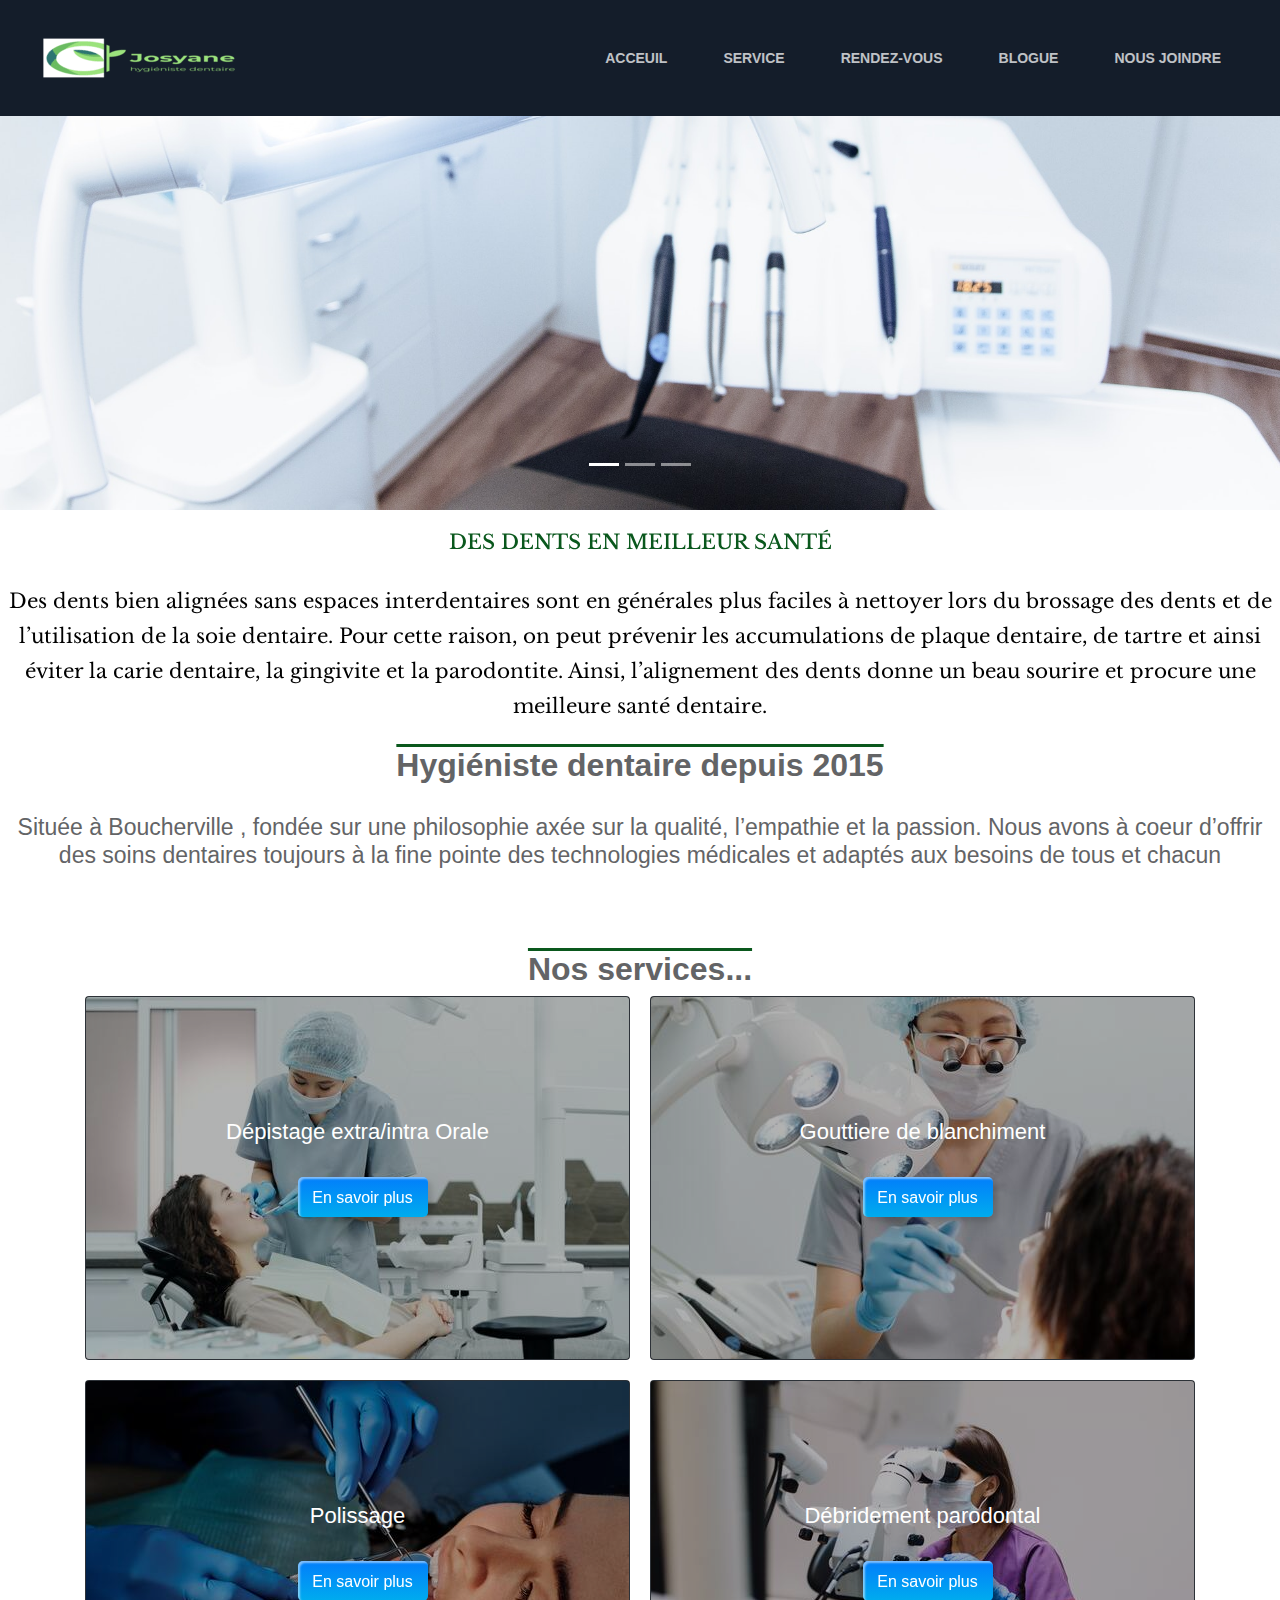
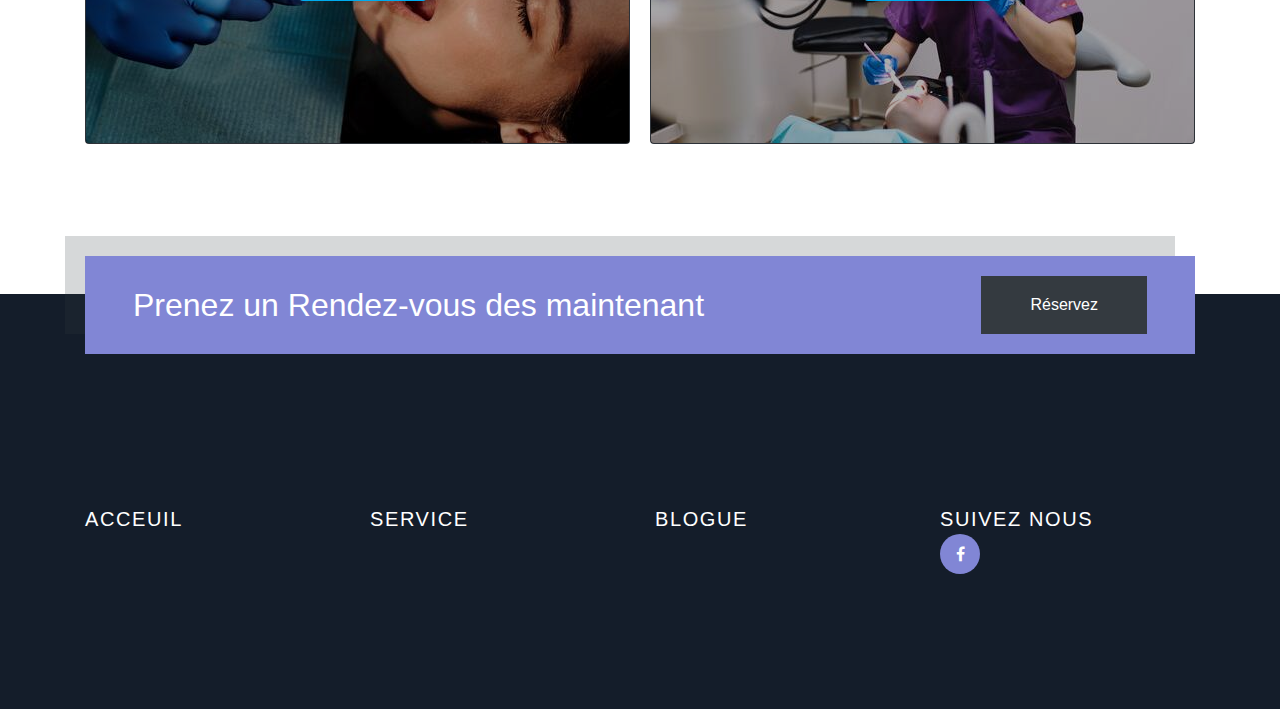
==== index.html @ 8e73596b "master" ====
<!DOCTYPE html>
<html lang="en">

<head>
    <meta charset="UTF-8">
    <meta http-equiv="X-UA-Compatible" content="IE=edge">
    <meta name="viewport" content="width=device-width, initial-scale=1.0">
    <link rel="preconnect" href="https://fonts.googleapis.com">
    <link rel="preconnect" href="https://fonts.gstatic.com" crossorigin>
    <link href="https://fonts.googleapis.com/css2?family=Libre+Baskerville:wght@700&display=swap" rel="stylesheet">
    <link rel="preconnect" href="https://fonts.googleapis.com">
    <link rel="preconnect" href="https://fonts.gstatic.com" crossorigin>
    <link
        href="https://fonts.googleapis.com/css2?family=Comfortaa&family=Libre+Baskerville:ital,wght@0,700;1,400&display=swap"
        rel="stylesheet">
    <link rel="stylesheet" href="https://cdn.jsdelivr.net/npm/bootstrap@4.4.1/dist/css/bootstrap.min.css"
        integrity="sha384-Vkoo8x4CGsO3+Hhxv8T/Q5PaXtkKtu6ug5TOeNV6gBiFeWPGFN9MuhOf23Q9Ifjh" crossorigin="anonymous">
    <link rel="stylesheet" href="./Projet.css">
    <link rel="stylesheet" href="https://cdnjs.cloudflare.com/ajax/libs/font-awesome/4.7.0/css/font-awesome.min.css">
    <script src="https://code.jquery.com/jquery-3.4.1.slim.min.js"
        integrity="sha384-J6qa4849blE2+poT4WnyKhv5vZF5SrPo0iEjwBvKU7imGFAV0wwj1yYfoRSJoZ+n" crossorigin="anonymous">
    </script>
    <script src="https://cdn.jsdelivr.net/npm/popper.js@1.16.0/dist/umd/popper.min.js"
        integrity="sha384-Q6E9RHvbIyZFJoft+2mJbHaEWldlvI9IOYy5n3zV9zzTtmI3UksdQRVvoxMfooAo" crossorigin="anonymous">
    </script>
    <script src="https://cdn.jsdelivr.net/npm/bootstrap@4.4.1/dist/js/bootstrap.min.js"
        integrity="sha384-wfSDF2E50Y2D1uUdj0O3uMBJnjuUD4Ih7YwaYd1iqfktj0Uod8GCExl3Og8ifwB6" crossorigin="anonymous">
    </script>
    <style>

    </style>
    <title>Josyane</title>


</head>

<body>
    <main>
        <nav class="navbar navbar-expand-md navbar-static-top" style="background-color: #141d2a;">
            <div class="container-fluid">
                <img src="./Logo/logo_transparent (3).png" alt="logo_transparent">

                <button class="navbar-toggler" type="button" data-toggle="collapse" data-target="#mynav">
                    <span id="Colo" class="navbar-toggler-icon my-toggler"></span></button>

                <div class="collapse navbar-collapse" id="mynav">
                    <ul class="navbar-nav ml-auto">
                        <li class="nav-item active">

                            <a class="nav-link text-light  nav-link-ltr effet " href="./index.html">Acceuil</a>
                        </li>
                        <li class="nav-item ">

                            <a class="nav-link text-light  nav-link-ltr effet" href="./services.html">Service</a>
                        </li>
                        <li class="nav-item">

                            <a class="nav-link text-light  nav-link-ltr effet" href="./rendezvous.html">Rendez-vous</a>
                        </li>
                        <li class="nav-item">

                            <a class="nav-link text-light  nav-link-ltr effet" href="./blogue.html">Blogue</a>
                        </li>
                        <li class="nav-item">

                            <a class="nav-link text-light nav-link-ltr effet" href="./contactez-nous.html">Nous
                                Joindre</a>
                        </li>
                    </ul>
                </div>
            </div>
        </nav>
    </main>




    <div class="carousel fade-carousel carousel-fade slide" data-ride="carousel" data-interval="6000" id="bs-carousel">

        <ol class="carousel-indicators capture">
            <li data-target="#bs-carousel" data-slide-to="0" class="active"></li>
            <li data-target="#bs-carousel" data-slide-to="1"></li>
            <li data-target="#bs-carousel" data-slide-to="2"></li>
        </ol>
        <div class="carousel-inner" style=" height: 600px;">
            <div class="carousel-item active">
                <img src="/image/pexels-daniel-frank-305567 (1).jpg" class="img-fluid ims" alt="Responsive image">
                <div class="carousel-caption d-md-block position fade-in" id="dima">
                    <h5 class="titre ">DES DENTS EN MEILLEUR SANTÉ</h5>
                    <p class="paragh"> Des dents bien alignées sans espaces interdentaires sont en générales plus
                        faciles à nettoyer lors du brossage des dents et de l’utilisation de la soie dentaire. Pour
                        cette raison, on peut prévenir les accumulations de plaque dentaire, de tartre et ainsi éviter
                        la carie dentaire, la gingivite et la parodontite. Ainsi, l’alignement des dents donne un beau
                        sourire et procure une meilleure santé dentaire.<br></p>
                    <button type="button" class="btn btn-success dimo">En savoir plus<br></button>
                </div>
            </div>
            <div class="carousel-item">
                <img src="./image/pexels-daniel-frank-305568_1950x600.jpg" class="d-block w-100 ims"
                    alt="Responsive image">
                <div class="carousel-caption  d-md-block position fade-in" id="dima1">
                    <h5 class="titre">DE MEILLEURS CAPACITÉS FONCTIONNELLES</h5>
                    <p class="paragh"> Le positionnement des dents affecte inévitablement la mastication et l’élocution.
                        De plus, si une dentition est fortement désalignée ou si la relation entre les deux mâchoires
                        est déséquilibrée, les capacités masticatoires sont souvent affectés.<br></p>
                    <button type="button" class="btn btn-success dimo ">En savoir plus<br></button>

                </div>
            </div>
            <div class="carousel-item">
                <img src="/image/pexels-ivan-babydov-7788357.jpg" class="d-block w-100 ims"
                    alt="Responsive image">
                <div class="carousel-caption  d-md-block position fade-in" id="dima2">
                    <h5 class="titre">MEILLEURE ESTIME PERSONNELLE</h5>
                    <p class="paragh">Les effets d’une bonne image de soi et de la confiance en soi ne se ressentent pas
                        seulement sur le moral, mais aussi sur le physique. Une grande partie de la santé physique
                        dépend aussi de notre santé mentale.<br></p>
                    <button type="button" class="btn btn-success dimo ">En savoir plus<br></button>
                </div>
            </div>

        </div>

    </div>
    </div>

    <div>

        <div>

            <h2>
                <span>
                    <h2 class="tile">Hygiéniste dentaire depuis 2015</h2>
                </span>
            </h2>






            <div>


                <p class="para">
                    Située à Boucherville , fondée sur une
                    philosophie axée sur la qualité, l&#8217;empathie et la passion. Nous avons à coeur d&rsquo;offrir
                    des soins dentaires toujours à la fine pointe des technologies médicales et adaptés aux besoins de
                    tous et chacun</p>


            </div>

        </div>
    </div>
    </div>

    <section class="section text-center">
        <div class="container" style="margin-bottom: 90px;">
            <h2 class="tile">Nos services...</h2>
            <div class="card-columns text-white">
                <div class="card bg-dark" data-aos="fade-right">
                    <img class="card-img" src="/image/image1/pexels-cedric-fauntleroy-4269693 (1).jpg" alt="Card image">
                    <div class="card-img-overlay d-flex flex-column align-items-center justify-content-center">
                        <h4 class="card-title">Dépistage extra/intra Orale</h4>
                        <button class="custom-btn btn-12 dimo" style=" outline: none;"><span>Clicker!</span><span>En
                                savoir plus</span></button>
                    </div>
                </div>
                <div class="card bg-dark" data-aos="fade-right">
                    <img class="card-img" src="/image/image1/pexels-cedric-fauntleroy-4269694 (1).jpg" alt="Card image">
                    <div class="card-img-overlay d-flex flex-column align-items-center justify-content-center">
                        <h4 class="card-title">Polissage</h4>
                        <button class="custom-btn btn-12 dimo" style=" outline: none;"><span>Clicker!</span><span>En
                                savoir plus</span></button>
                    </div>
                </div>
                <div class="card bg-dark" data-aos="fade-right">
                    <img class="card-img" src="/image/image1/pexels-cedric-fauntleroy-4269944 (1).jpg" alt="Card image">
                    <div class="card-img-overlay d-flex flex-column align-items-center justify-content-center">
                        <h4 class="card-title">Gouttiere de blanchiment</h4>
                        <button class="custom-btn btn-12 dimo" style=" outline: none;"><span>Clicker!</span><span>En
                                savoir plus</span></button>
                    </div>
                </div>
                <div class="card bg-dark" data-aos="fade-left">
                    <img class="card-img" src="/image/image1/pexels-polina-zimmerman-4687360 (1).jpg" alt="Card image">
                    <div class="card-img-overlay d-flex flex-column align-items-center justify-content-center">
                        <h4 class="card-title">Débridement parodontal</h4>
                        <button class="custom-btn btn-12 dimo" style=" outline: none;"><span>Clicker!</span><span>En
                                savoir plus</span></button>
                    </div>
                </div>
            </div>


    </section>
    <footer class="effet2 ">
        <div class="site-section">
            <div class="container">

                <div class="cta d-block d-md-flex align-items-center px-5">
                    <div>
                        <h2 class="mb-0">Prenez un Rendez-vous des maintenant</h2>
                    </div>
                    <div class="ml-auto">
                        <a href="./rendezvous.html" class="btn btn-dark rounded-0 py-3 px-5">Réservez</a>
                    </div>
                </div>
                <div class="row">
                    <div class="col-sm">
                        <a href="./index.html" class="footer-logo ">Acceuil</a>
                    </div>
                    <div class="col-sm">
                        <a href="./services.html" class="footer-logo">Service</a>
                    </div>
                    <div class="col-sm">
                        <a href="./blogue.html" class="footer-logo">Blogue</a>
                    </div>
                    <div class="col-md-3">
                        <a class="footer-logo">Suivez nous</a>
                        <ul class="list-unstyled social">
                            <li><a href="#"><span class="fa fa-facebook"></span></a></li>
                        </ul>
                    </div>

                </div>
            </div>
        </div>
    </footer>


    <script src="./js/monprojet.js"></script>
</body>


</html>
---- Projet.css ----
#Colo {
    background-image: url("data:image/svg+xml,%3csvg viewBox='0 0 30 30' xmlns='http://www.w3.org/2000/svg'%3e%3cpath stroke='rgba(255, 255, 255)' stroke-width='2' stroke-linecap='round' stroke-miterlimit='10' d='M4 7h22M4 15h22M4 23h22'/%3e%3c/svg%3e");
}

#Colo {
    border-color: rgb(255, 102, 203) !important;
}




.effet {
    font-weight: bold;
    font-size: 14px;
    text-transform: uppercase;
    text-decoration: none;
    color: #031D44;
    padding: 20px 0px;
    margin: 0px 20px;
    display: inline-block;
    position: relative;
    opacity: 0.75;
    
}

.effet:hover {
    opacity: 1;
}

.effet::before {
    transition: 300ms;
    height: 5px;
    content: "";
    position: absolute;
    background-color: #28a745;
}

.nav-link-ltr::before {
    width: 0%;
    bottom: 10px;
}

.nav-link-ltr:hover::before {
    width: 100%;
}

.ims {

    margin: 0 auto;
    display: block;
}



.position {

    right: 1100px;
    left: 0px;
    top: 100px;
    bottom: 0px;
}


@media (max-width: 1400px) {
    #dima {
        display: block;

        position: unset;
    }

    #dima1 {
        display: block;

        position: unset;
    }

    #dima2 {
        display: block;

        position: unset;
    }
}


.titre {

    color: #0a581d;
    font-family: 'Libre Baskerville', serif;

}

.paragh {
    color: black;
    font-family: 'Comfortaa', cursive;
    font-family: 'Libre Baskerville', serif;
}

.tile {

    text-align: center;
    text-decoration-line: overline;
    text-decoration-style: solid;
    text-decoration-color: #0a581d;
    font-weight: bold;
    margin-top: 30px;
    color: #636466;
    line-height: 1.2;

}


@media (max-width: 640px) {
    #controlo {

        top: 280px;

    }
}

.para {
    text-align: center;
    font-size: 23px;
    color: #636466;
    line-height: 1.2;
    font-weight: 300;
}


:root {
    --black: black;
    --rose: #e91e63;
}

a {
    color: inherit;
}

small {
    font-weight: 300;
}

p {
    font-size: 20px;
    line-height: 35px;
    margin: 30px 0 0 0;
}

.banner-section::after {
    content: '';
    position: absolute;
    top: 0;
    right: 0;
    bottom: 0;
    left: 0;
    background: rgba(0, 0, 0, 0.25);
}

.banner-section .container {
    z-index: 1;
}

.section {
    padding: 50px 0 0 0;
}

.nav-pills .nav-item:not(:last-child) {
    margin-right: 20px;
}

.nav-pills .nav-item .nav-link {
    font-size: 18px;
    padding: 10px 25px;
    text-transform: none;
}

.card-columns {
    column-count: 1;
    column-gap: 20px;
}

.card-columns .card {
    margin: 0 0 20px 0;
}

.card-columns h4 {
    font-size: 22px;
}

.card-img-overlay {
    background: rgba(0, 0, 0, 0.3);
}

.form-control,
.is-focused .form-control {
    background-image: linear-gradient(0deg, var(--rose) 2px, rgba(156, 39, 176, 0) 0),
        linear-gradient(0deg, #d2d2d2 1px, hsla(0, 0%, 82%, 0) 0);
}

.form-check .form-check-input:checked+.form-check-sign .check {
    background: var(--rose);
}

.form-row button {
    font-size: 16px;
}

.btn.back-to-top {
    bottom: 50px;
    right: 30px;
    z-index: 10;
    opacity: 0.5;
    transition: all 0.2s;
}

.btn.back-to-top.is-hidden {
    opacity: 0;
    visibility: hidden;
}

.btn.back-to-top:hover {
    opacity: 1;
}

.page-footer,
.page-footer small {
    font-size: 14px;
}

.page-footer a,
.page-footer span {
    color: #3c4858;
}

.page-footer span {
    color: var(--rose);
}

@media (min-width: 576px) {
    .card-columns {
        column-count: 2;
    }
}

.custom-btn {
    margin: 20px;
    width: 130px;
    height: 40px;
    color: #fff;
    border-radius: none;
    padding: 10px 25px;
    font-family: 'Lato', sans-serif;
    font-weight: 500;
    background: transparent;
    cursor: pointer;
    transition: all 0.3s ease;
    position: relative;
    display: inline-block;
    box-shadow: inset 2px 2px 2px 0px rgba(255, 255, 255, .5),
        7px 7px 20px 0px rgba(0, 0, 0, .1),
        4px 4px 5px 0px rgba(0, 0, 0, .1);
    outline: none;
}



.btn-12 {
    position: relative;
    right: 20px;
    bottom: 20px;
    border: none;
    box-shadow: none;
    width: 130px;
    height: 40px;
    line-height: 42px;
    -webkit-perspective: 230px;
    perspective: 230px;
}

.btn-12 span {
    background: rgb(0, 172, 238);
    background: linear-gradient(0deg, rgba(0, 172, 238, 1) 0%, rgba(2, 126, 251, 1) 100%);
    display: block;
    position: absolute;
    width: 130px;
    height: 40px;
    box-shadow: inset 2px 2px 2px 0px rgba(255, 255, 255, .5),
        7px 7px 20px 0px rgba(0, 0, 0, .1),
        4px 4px 5px 0px rgba(0, 0, 0, .1);
    border-radius: 5px;
    margin: 0;
    text-align: center;
    -webkit-box-sizing: border-box;
    -moz-box-sizing: border-box;
    box-sizing: border-box;
    -webkit-transition: all .3s;
    transition: all .3s;
}

.btn-12 span:nth-child(1) {
    box-shadow:
        -7px -7px 20px 0px #fff9,
        -4px -4px 5px 0px #fff9,
        7px 7px 20px 0px #0002,
        4px 4px 5px 0px #0001;
    -webkit-transform: rotateX(90deg);
    -moz-transform: rotateX(90deg);
    transform: rotateX(90deg);
    -webkit-transform-origin: 50% 50% -20px;
    -moz-transform-origin: 50% 50% -20px;
    transform-origin: 50% 50% -20px;
}

.btn-12 span:nth-child(2) {
    -webkit-transform: rotateX(0deg);
    -moz-transform: rotateX(0deg);
    transform: rotateX(0deg);
    -webkit-transform-origin: 50% 50% -20px;
    -moz-transform-origin: 50% 50% -20px;
    transform-origin: 50% 50% -20px;
}

.btn-12:hover span:nth-child(1) {
    box-shadow: inset 2px 2px 2px 0px rgba(255, 255, 255, .5),
        7px 7px 20px 0px rgba(0, 0, 0, .1),
        4px 4px 5px 0px rgba(0, 0, 0, .1);
    -webkit-transform: rotateX(0deg);
    -moz-transform: rotateX(0deg);
    transform: rotateX(0deg);
}

.btn-12:hover span:nth-child(2) {
    box-shadow: inset 2px 2px 2px 0px rgba(255, 255, 255, .5),
        7px 7px 20px 0px rgba(0, 0, 0, .1),
        4px 4px 5px 0px rgba(0, 0, 0, .1);
    color: transparent;
    -webkit-transform: rotateX(-90deg);
    -moz-transform: rotateX(-90deg);
    transform: rotateX(-90deg);
}

.content {
    height: 70vh;
}

.effet2 {
    position: relative;
    color: #fff;
    padding: 7rem 0;
    background-color: #141d2a;
    top: 40px;
}

.effet2 .container {
    position: relative;
}

.effet2 h3 {
    font-size: 16px;
    margin-bottom: 10px;
    margin-top: 0;
    line-height: 1.5;
}

.effet2 .links li {
    margin-bottom: 10px;
    line-height: 1.5;
    display: block;
}

.effet2 .links li a {
    color: #666873;
}

.effet2 .links li a:hover {
    color: #fff;
}

.effet2 .social li {
    display: inline-block;
    position: relative;
}

.effet2 .social li a {
    position: relative;
    width: 40px;
    height: 40px;
    border-radius: 50%;
    display: inline-block;
    margin: 0;
    padding: 0;
    background-color: #8186d5;
    color: #fff;
}

.effet2 .social li a>span {
    position: absolute;
    top: 50%;
    left: 50%;
    -webkit-transform: translate(-50%, -50%);
    -ms-transform: translate(-50%, -50%);
    transform: translate(-50%, -50%);
}

.effet2 .footer-logo {
    color: #fff;
    font-size: 20px;
    text-transform: uppercase;
    letter-spacing: .1rem;
}

.effet2 .copyright {
    color: #666873;
}

.effet2 .cta {
    -webkit-box-shadow: -20px -20px 0 0 rgba(52, 58, 64, 0.2);
    box-shadow: -20px -20px 0 0 rgba(52, 58, 64, 0.2);
    padding: 20px;
    background-color: #8186d5;
    top: -150px;
    position: relative;
}

.effet2 .cta h2,
.effet2 .cta h3 {
    line-height: 1.5;
}

.effet2 .cta h3 {
    font-size: 20px;
}


  
  .fa:hover {
      opacity: 0.7;
  }
  
  .fa-facebook {
    background: #8186d5;
    color: white;
  }


  .how-section1{
    margin-top:-15%;
    padding: 10%;
}
.how-section1 h4{
    color: #8186d5;
    font-weight: bold;
    font-size: 30px;
}
.how-section1 {
    color: #3931af;
    font-size: 20px;
}
.how-section1 .row
{
    margin-top: 10%;
}
.how-img 
{
    text-align: center;
}


.carte {
    background: #fff;
    transition: .5s;
    border: 0;
    margin-bottom: 30px;
    border-radius: .55rem;
    position: relative;
    width: 100%;
    box-shadow: 0 1px 2px 0 rgb(0 0 0 / 10%);
}
.carte {
    color: #444;
    padding: 20px;
    font-weight: 400;
}
.carte  {
    color: #444;
    padding: 20px;
    position: relative;
    box-shadow: none;
}
.single_post {
    -webkit-transition: all .4s ease;
    transition: all .4s ease
}

.single_post .blogue {
    padding: 30px
}

.single_post .img-post {
    position: relative;
    overflow: hidden;
    max-height: 500px;
    margin-bottom: 30px
}

.single_post .img-post>img {
    -webkit-transform: scale(1);
    -ms-transform: scale(1);
    transform: scale(1);
    opacity: 1;
    -webkit-transition: -webkit-transform .4s ease, opacity .4s ease;
    transition: transform .4s ease, opacity .4s ease;
    max-width: 100%;
    filter: none;
    -webkit-filter: grayscale(0);
    -webkit-transform: scale(1.01)
}

.single_post .img-post:hover img {
    -webkit-transform: scale(1.02);
    -ms-transform: scale(1.02);
    transform: scale(1.02);
    opacity: .7;
    filter: gray;
    -webkit-filter: grayscale(1);
    -webkit-transition: all .8s ease-in-out
}

.single_post .img-post:hover .social_share {
    display: block
}

.single_post .footer {
    padding: 0 30px 30px 30px
}

.single_post .footer .actions {
    display: inline-block
}

.single_post .footer .stats {
    cursor: default;
    list-style: none;
    padding: 0;
    display: inline-block;
    float: right;
    margin: 0;
    line-height: 35px
}

.single_post .footer .stats li {
    border-left: solid 1px rgba(160, 160, 160, 0.3);
    display: inline-block;
    font-weight: 400;
    letter-spacing: 0.25em;
    line-height: 1;
    margin: 0 0 0 2em;
    padding: 0 0 0 2em;
    text-transform: uppercase;
    font-size: 13px
}

.single_post .footer .stats li a {
    color: #777
}

.single_post .footer .stats li:first-child {
    border-left: 0;
    margin-left: 0;
    padding-left: 0
}

.single_post h3 {
    font-size: 20px;
    text-transform: uppercase
}

.single_post h3 a {
    color: #242424;
    text-decoration: none
}

.single_post p {
    
    margin: 0
}

.single_post .blockquote p {
    margin-top: 0 !important
}

.single_post .meta {
    list-style: none;
    padding: 0;
    margin: 0
}

.single_post .meta li {
    display: inline-block;
    margin-right: 15px
}

.single_post .meta li a {
    font-style: italic;
    color: #959595;
    text-decoration: none;
    font-size: 12px
}

.single_post .meta li a i {
    margin-right: 6px;
    font-size: 12px
}

.single_post2 {
    overflow: hidden
}

.single_post2 .content {
    margin-top: 15px;
    margin-bottom: 15px;
    padding-left: 80px;
    position: relative
}

.single_post2 .content .actions_sidebar {
    position: absolute;
    top: 0px;
    left: 0px;
    width: 60px
}

.single_post2 .content .actions_sidebar a {
    display: inline-block;
    width: 100%;
    height: 60px;
    line-height: 60px;
    margin-right: 0;
    text-align: center;
    border-right: 1px solid #e4eaec
}

.single_post2 .content .title {
    font-weight: 100
}

.single_post2 .content .text {
    font-size: 15px
}

.right-box .categories-clouds li {
    display: inline-block;
    margin-bottom: 5px
}

.right-box .categories-clouds li a {
    display: block;
    border: 1px solid;
    padding: 6px 10px;
    border-radius: 3px
}

.right-box .instagram-plugin {
    overflow: hidden
}

.right-box .instagram-plugin li {
    float: left;
    overflow: hidden;
    border: 1px solid #fff
}

.comment-reply li {
    margin-bottom: 15px
}

.comment-reply li:last-child {
    margin-bottom: none
}

.comment-reply li h5 {
    font-size: 18px
}

.comment-reply li p {
    margin-bottom: 0px;
    font-size: 15px;
    color: #777
}

.comment-reply .list-inline li {
    display: inline-block;
    margin: 0;
    padding-right: 20px
}

.comment-reply .list-inline li a {
    font-size: 13px
}

#main-content, #portfolio {
    margin-top: 70px;
    margin-bottom: 70px;
}


@media (max-width: 640px) {
    .blog-page .left-box .single-comment-box>ul>li {
        padding: 25px 0
    }
    .blog-page .left-box .single-comment-box ul li .icon-box {
        display: inline-block
    }
    .blog-page .left-box .single-comment-box ul li .text-box {
        display: block;
        padding-left: 0;
        margin-top: 10px
    }
    .blog-page .single_post .footer .stats {
        float: none;
        margin-top: 10px
    }
    .blog-page .single_post .blogue,
    .blog-page .single_post .footer {
        padding: 30px
    }
}

.contactme {
    margin-top: 100px;
    margin-bottom: 100px;
}

.primary {
    color: #fff;
    background-color: #8186d5;
    border-color: #8186d5;
    
}

.borderprimary {
    border-color: #8186d5;
}

.bgprimary {
    background-color: #8186d5;
}

.dd {
    margin-top: 50px;
}

.fixer {

    position: relative;
}

.fade-in {
  animation: fadeIn ease 7s;
  -webkit-animation: fadeIn ease 7s;
  -moz-animation: fadeIn ease 7s;
  -o-animation: fadeIn ease 7s;
  -ms-animation: fadeIn ease 7s;
}
@keyframes fadeIn {
  0% {
    opacity:0;
  }
  100% {
    opacity:1;
  }
}

@-moz-keyframes fadeIn {
  0% {
    opacity:0;
  }
  100% {
    opacity:1;
  }
}

@-webkit-keyframes fadeIn {
  0% {
    opacity:0;
  }
  100% {
    opacity:1;
  }
}

@-o-keyframes fadeIn {
  0% {
    opacity:0;
  }
  100% {
    opacity:1;
  }
}

@-ms-keyframes fadeIn {
  0% {
    opacity:0;
  }
  100% {
    opacity:1;
}
}
@media (min-width:320px)  {  .capture {margin-bottom: 480px} }
@media (min-width:481px)  { .capture {margin-bottom: 440px} }

@media (min-width:573px)  { .capture {margin-bottom: 420px} }
@media (min-width:723px)  { .capture {margin-bottom: 400px}}
@media (min-width:937px)  { .capture {margin-bottom: 300px} }
@media (min-width:1046px)  { .capture {margin-bottom: 320px} }
@media (min-width:1286px)  { .capture {margin-bottom: 250px}}
@media (min-width:1160px)  { .capture {margin-bottom: 240px} }
@media (min-width:1620px) { .capture {margin-bottom: 100px} }
@media (min-width:1765px) { .capture {margin-bottom: 50px}}
    
.sticky {
    position: fixed;
    top: 0;
    width: 100%;
  }
  
  
  .sticky + .content {
    padding-top: 60px;
  }

  .color {
    background-color: #e9ecef
  }
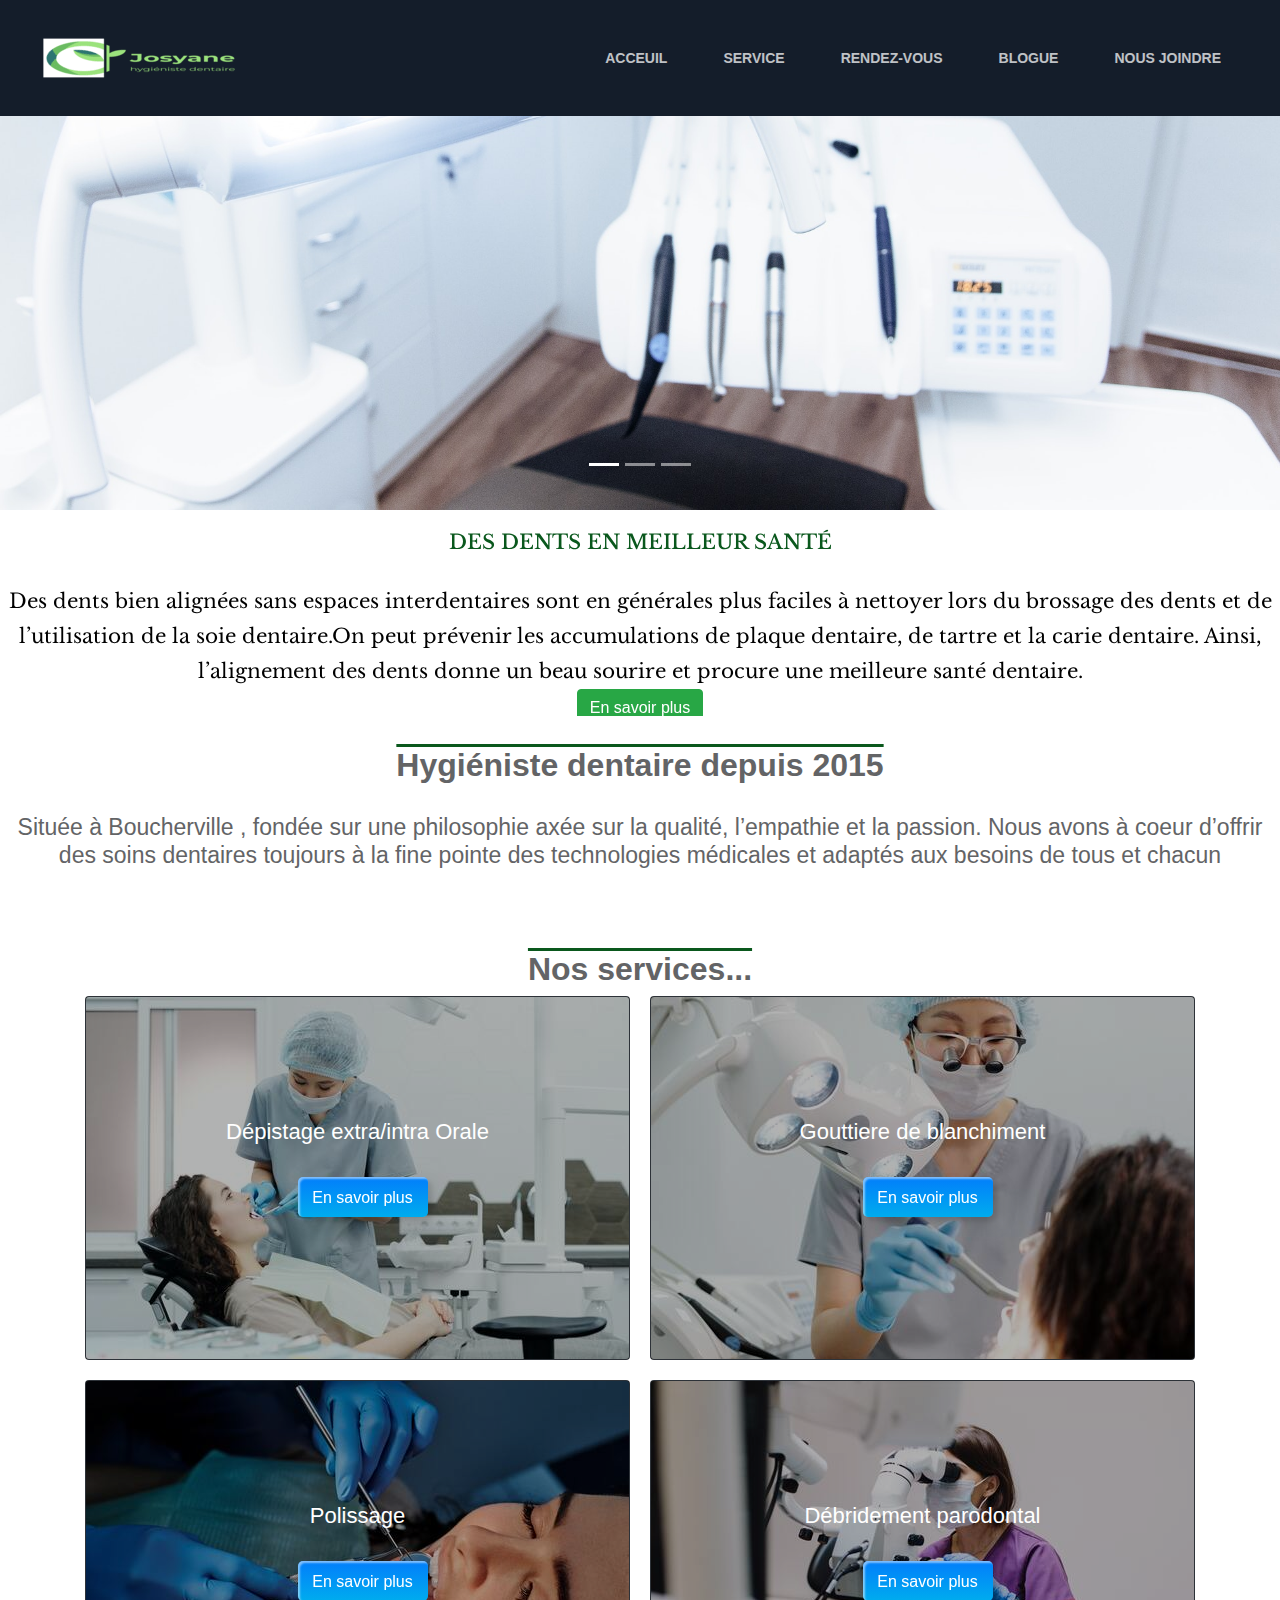
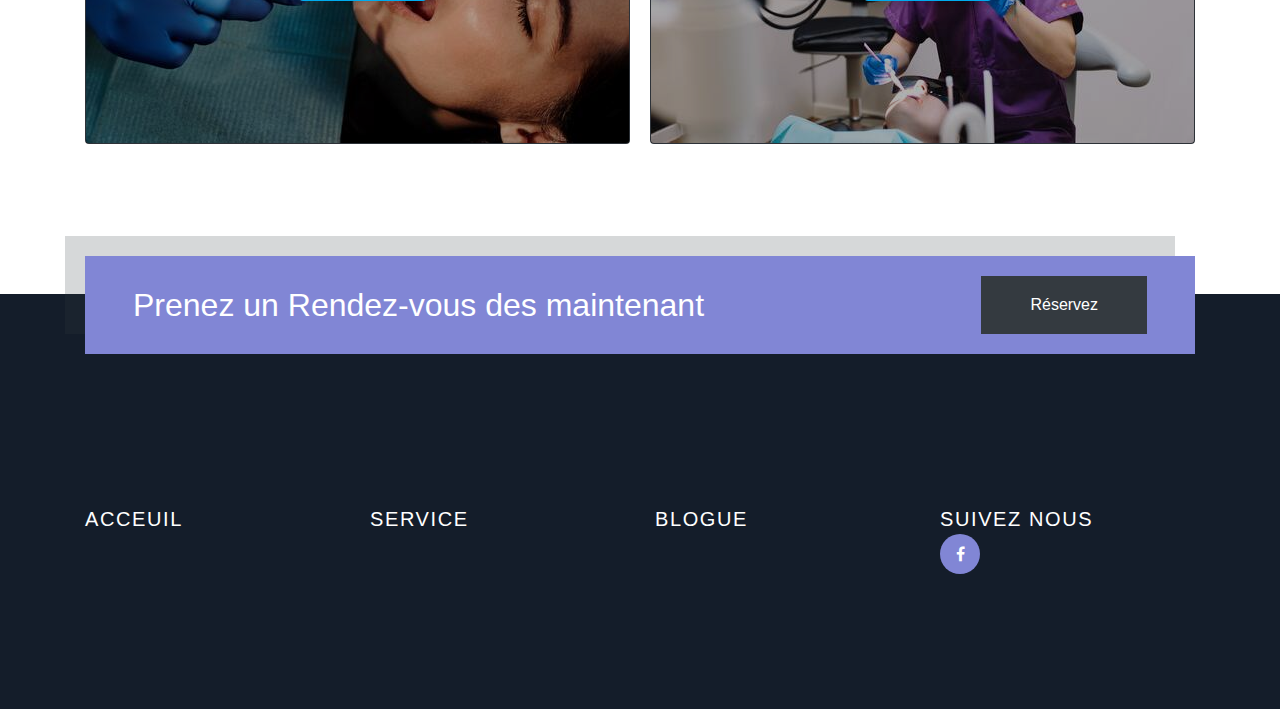
==== commit c0a5fbb1: "master" ====
--- a/index.html
+++ b/index.html
@@ -88,9 +88,9 @@
                 <div class="carousel-caption d-md-block position fade-in" id="dima">
                     <h5 class="titre ">DES DENTS EN MEILLEUR SANTÉ</h5>
                     <p class="paragh"> Des dents bien alignées sans espaces interdentaires sont en générales plus
-                        faciles à nettoyer lors du brossage des dents et de l’utilisation de la soie dentaire. Pour
-                        cette raison, on peut prévenir les accumulations de plaque dentaire, de tartre et ainsi éviter
-                        la carie dentaire, la gingivite et la parodontite. Ainsi, l’alignement des dents donne un beau
+                        faciles à nettoyer lors du brossage des dents et de l’utilisation de la soie dentaire.On peut
+                        prévenir les accumulations de plaque dentaire, de tartre et 
+                        la carie dentaire. Ainsi, l’alignement des dents donne un beau
                         sourire et procure une meilleure santé dentaire.<br></p>
                     <button type="button" class="btn btn-success dimo">En savoir plus<br></button>
                 </div>
@@ -108,8 +108,7 @@
                 </div>
             </div>
             <div class="carousel-item">
-                <img src="/image/pexels-ivan-babydov-7788357.jpg" class="d-block w-100 ims"
-                    alt="Responsive image">
+                <img src="/image/pexels-ivan-babydov-7788357.jpg" class="d-block w-100 ims" alt="Responsive image">
                 <div class="carousel-caption  d-md-block position fade-in" id="dima2">
                     <h5 class="titre">MEILLEURE ESTIME PERSONNELLE</h5>
                     <p class="paragh">Les effets d’une bonne image de soi et de la confiance en soi ne se ressentent pas
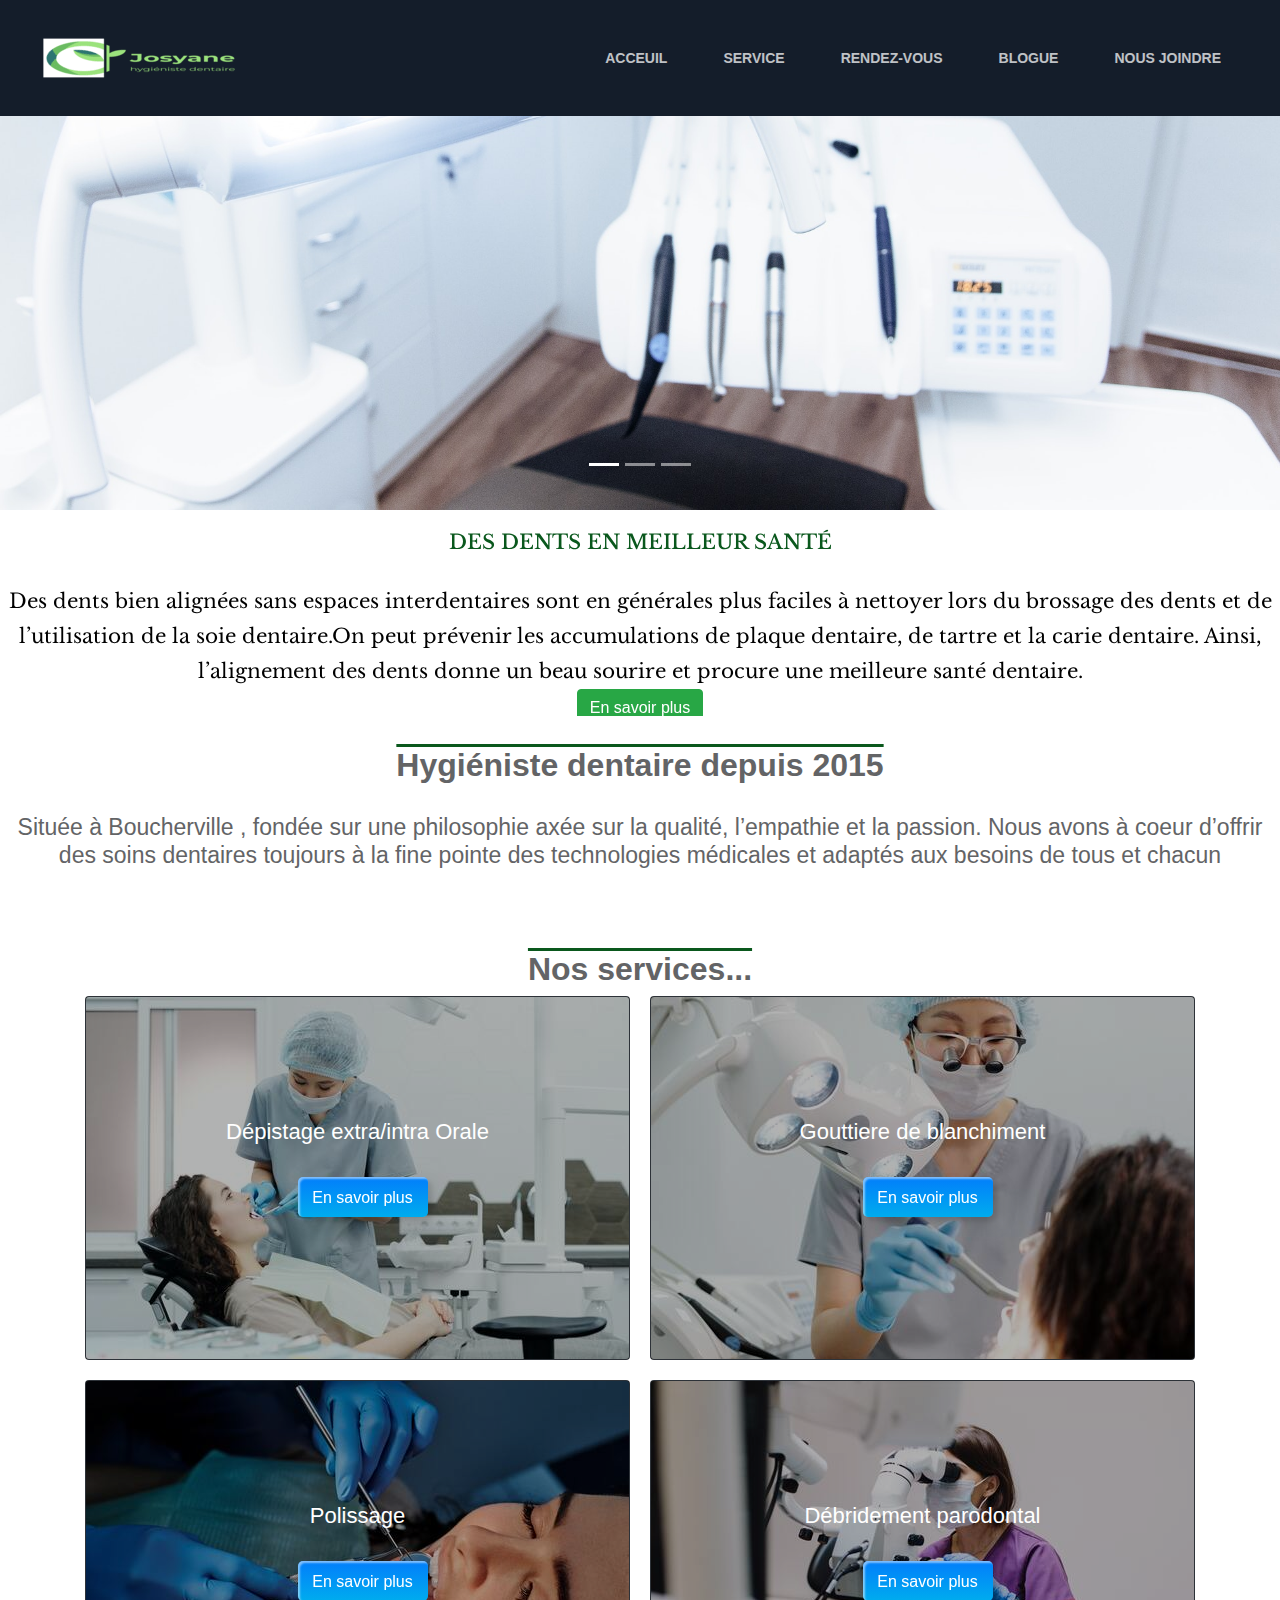
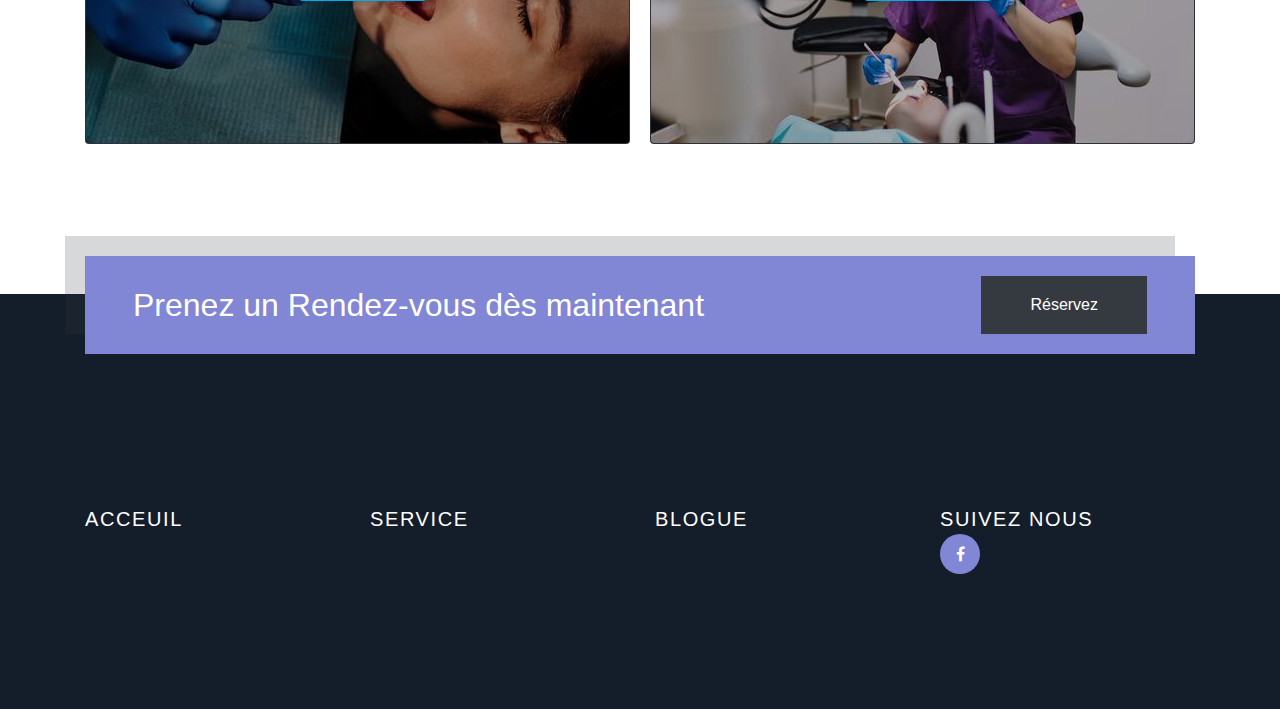
==== commit 0efc3e0c: "master" ====
--- a/index.html
+++ b/index.html
@@ -200,7 +200,7 @@
 
                 <div class="cta d-block d-md-flex align-items-center px-5">
                     <div>
-                        <h2 class="mb-0">Prenez un Rendez-vous des maintenant</h2>
+                        <h2 class="mb-0">Prenez un Rendez-vous dès maintenant</h2>
                     </div>
                     <div class="ml-auto">
                         <a href="./rendezvous.html" class="btn btn-dark rounded-0 py-3 px-5">Réservez</a>
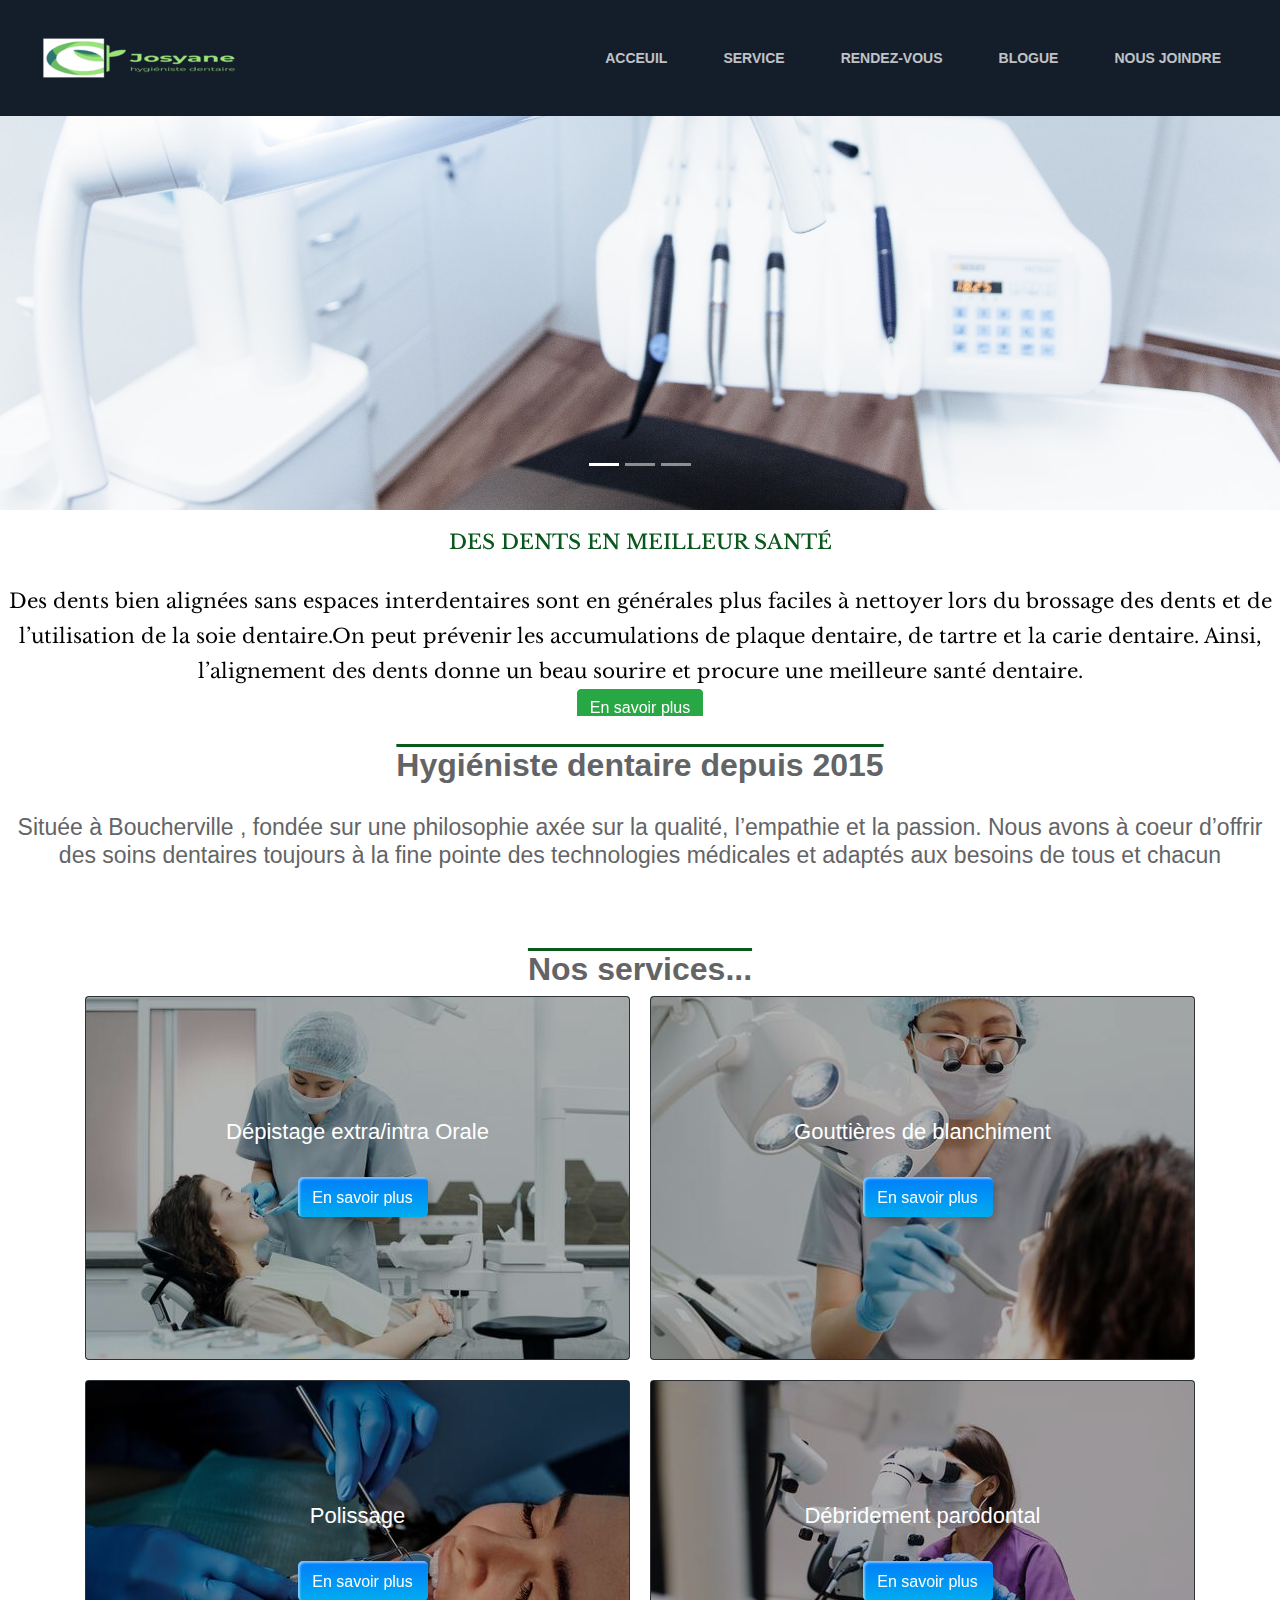
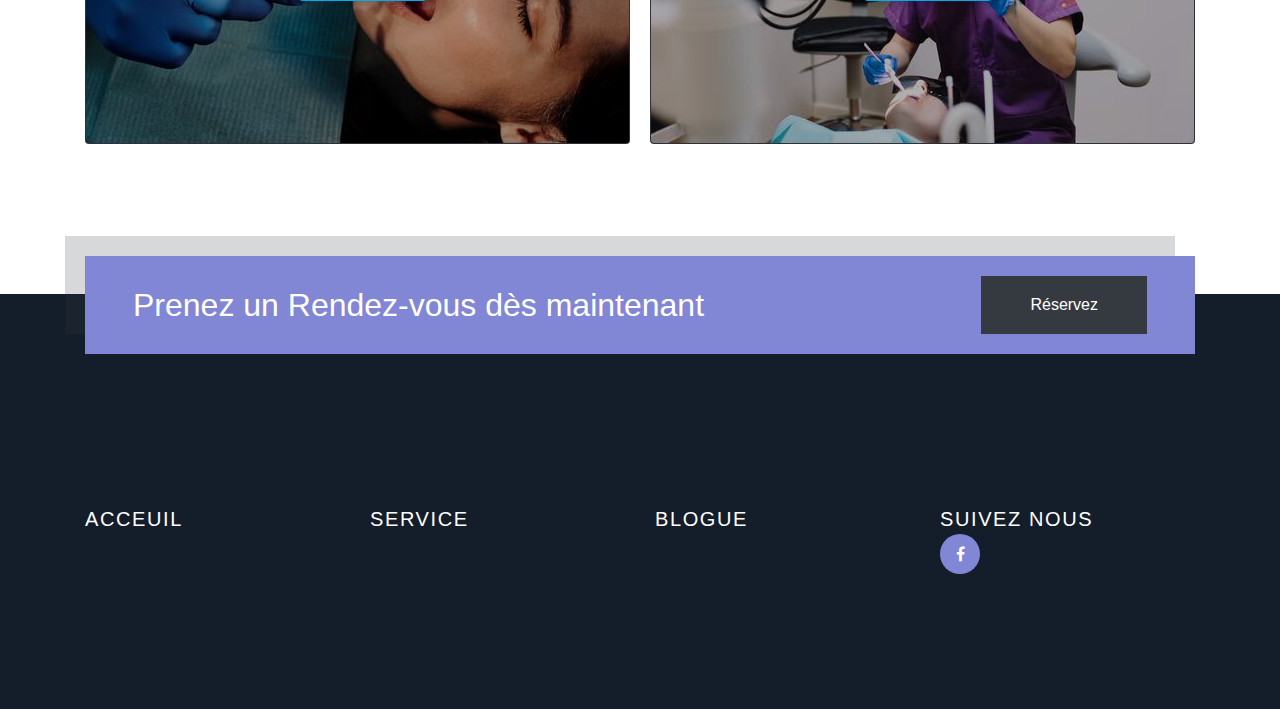
==== commit d52cf9d2: "master" ====
--- a/index.html
+++ b/index.html
@@ -162,7 +162,7 @@
                     <img class="card-img" src="/image/image1/pexels-cedric-fauntleroy-4269693 (1).jpg" alt="Card image">
                     <div class="card-img-overlay d-flex flex-column align-items-center justify-content-center">
                         <h4 class="card-title">Dépistage extra/intra Orale</h4>
-                        <button class="custom-btn btn-12 dimo" style=" outline: none;"><span>Clicker!</span><span>En
+                        <button class="custom-btn btn-12 dimo" style=" outline: none;"><span>Cliquer!</span><span>En
                                 savoir plus</span></button>
                     </div>
                 </div>
@@ -170,15 +170,15 @@
                     <img class="card-img" src="/image/image1/pexels-cedric-fauntleroy-4269694 (1).jpg" alt="Card image">
                     <div class="card-img-overlay d-flex flex-column align-items-center justify-content-center">
                         <h4 class="card-title">Polissage</h4>
-                        <button class="custom-btn btn-12 dimo" style=" outline: none;"><span>Clicker!</span><span>En
+                        <button class="custom-btn btn-12 dimo" style=" outline: none;"><span>Cliquer!</span><span>En
                                 savoir plus</span></button>
                     </div>
                 </div>
                 <div class="card bg-dark" data-aos="fade-right">
                     <img class="card-img" src="/image/image1/pexels-cedric-fauntleroy-4269944 (1).jpg" alt="Card image">
                     <div class="card-img-overlay d-flex flex-column align-items-center justify-content-center">
-                        <h4 class="card-title">Gouttiere de blanchiment</h4>
-                        <button class="custom-btn btn-12 dimo" style=" outline: none;"><span>Clicker!</span><span>En
+                        <h4 class="card-title">Gouttières de blanchiment</h4>
+                        <button class="custom-btn btn-12 dimo" style=" outline: none;"><span>Cliquer!</span><span>En
                                 savoir plus</span></button>
                     </div>
                 </div>
@@ -186,7 +186,7 @@
                     <img class="card-img" src="/image/image1/pexels-polina-zimmerman-4687360 (1).jpg" alt="Card image">
                     <div class="card-img-overlay d-flex flex-column align-items-center justify-content-center">
                         <h4 class="card-title">Débridement parodontal</h4>
-                        <button class="custom-btn btn-12 dimo" style=" outline: none;"><span>Clicker!</span><span>En
+                        <button class="custom-btn btn-12 dimo" style=" outline: none;"><span>Cliquer!</span><span>En
                                 savoir plus</span></button>
                     </div>
                 </div>
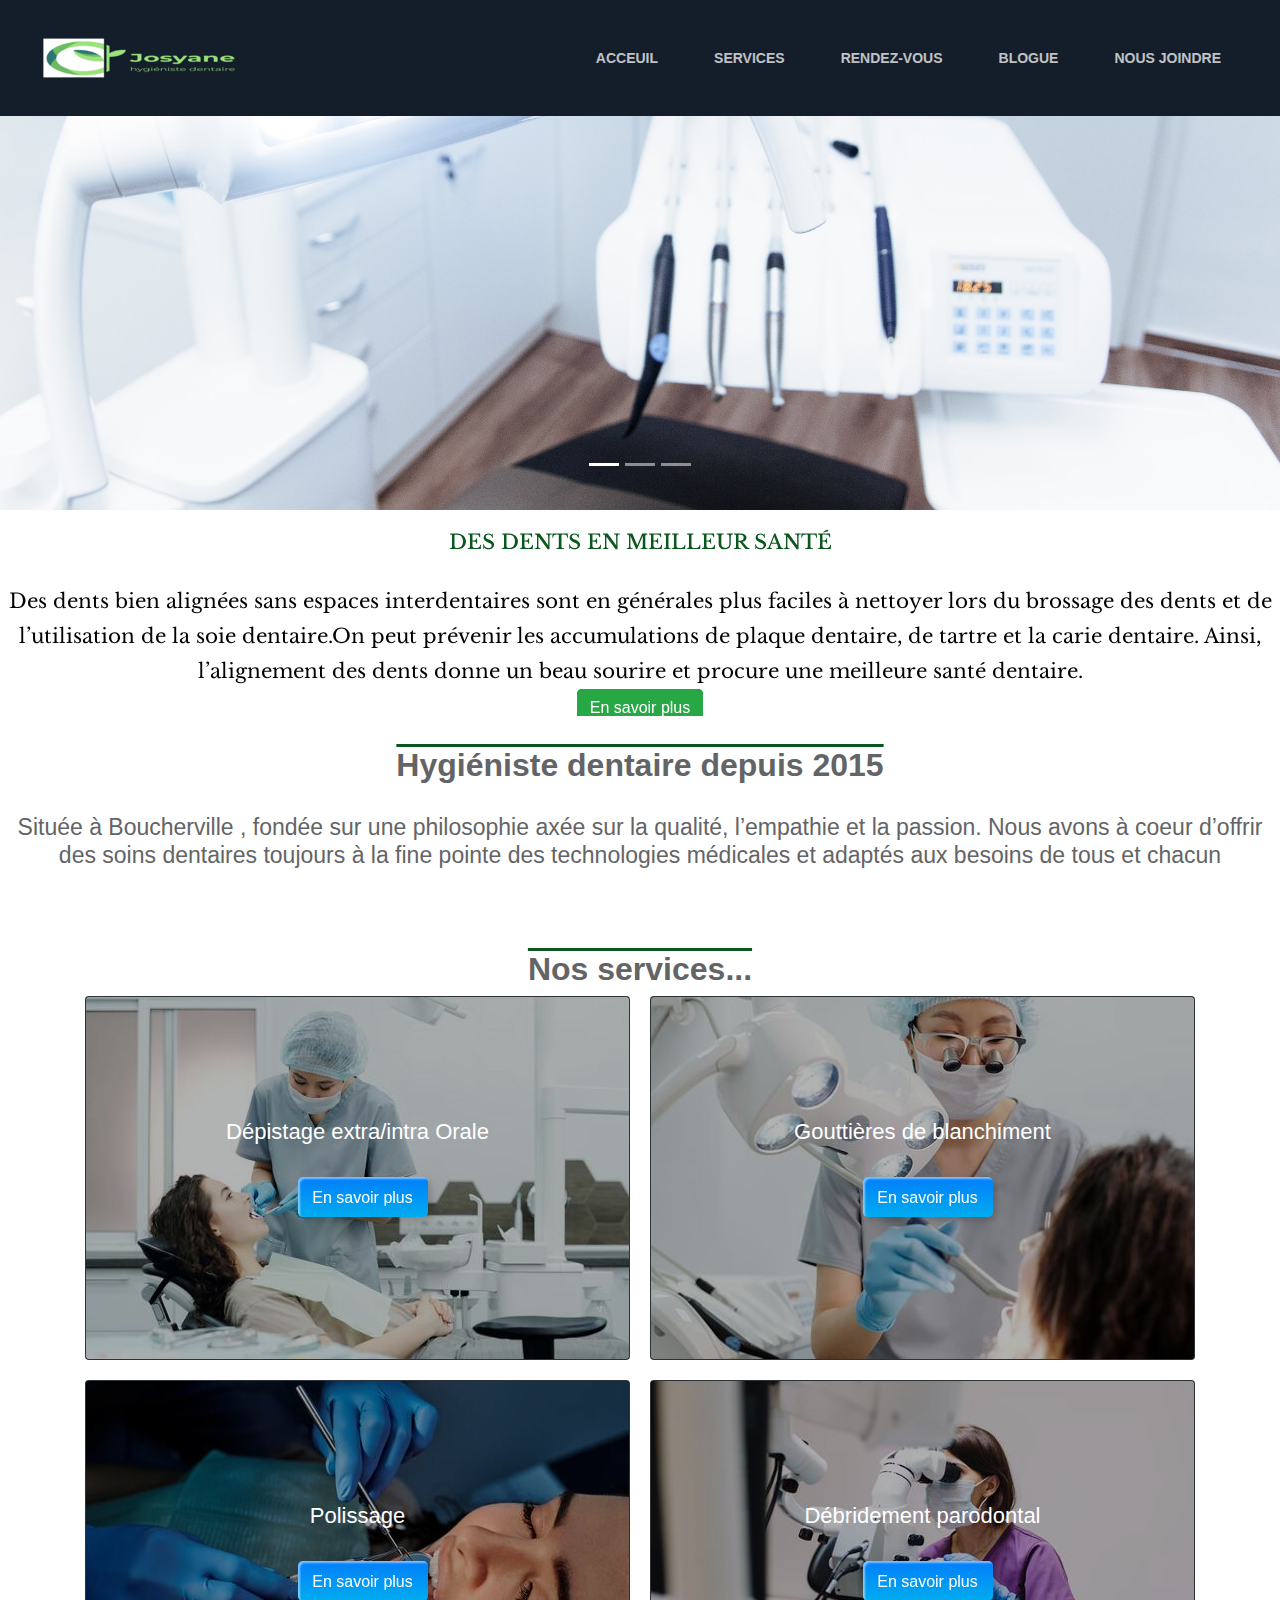
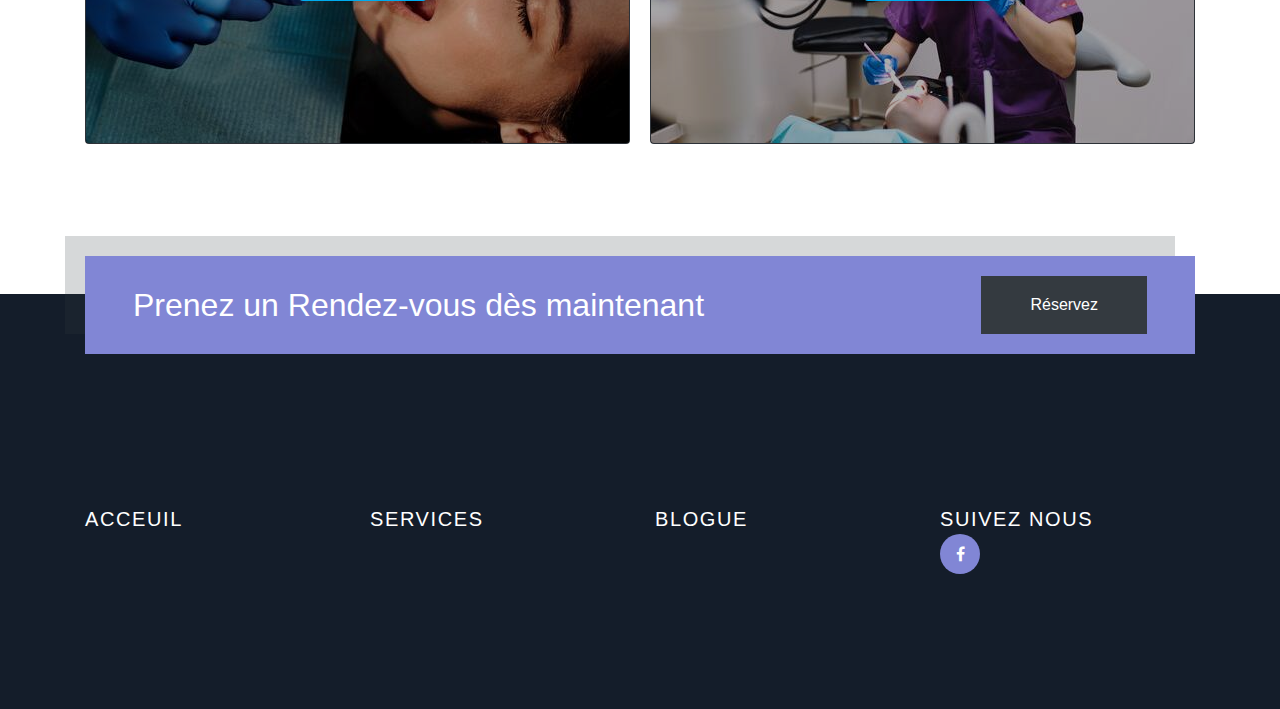
==== commit 69849bf7: "master" ====
--- a/index.html
+++ b/index.html
@@ -51,7 +51,7 @@
                         </li>
                         <li class="nav-item ">
 
-                            <a class="nav-link text-light  nav-link-ltr effet" href="./services.html">Service</a>
+                            <a class="nav-link text-light  nav-link-ltr effet" href="./services.html">Services</a>
                         </li>
                         <li class="nav-item">
 
@@ -211,7 +211,7 @@
                         <a href="./index.html" class="footer-logo ">Acceuil</a>
                     </div>
                     <div class="col-sm">
-                        <a href="./services.html" class="footer-logo">Service</a>
+                        <a href="./services.html" class="footer-logo">Services</a>
                     </div>
                     <div class="col-sm">
                         <a href="./blogue.html" class="footer-logo">Blogue</a>
